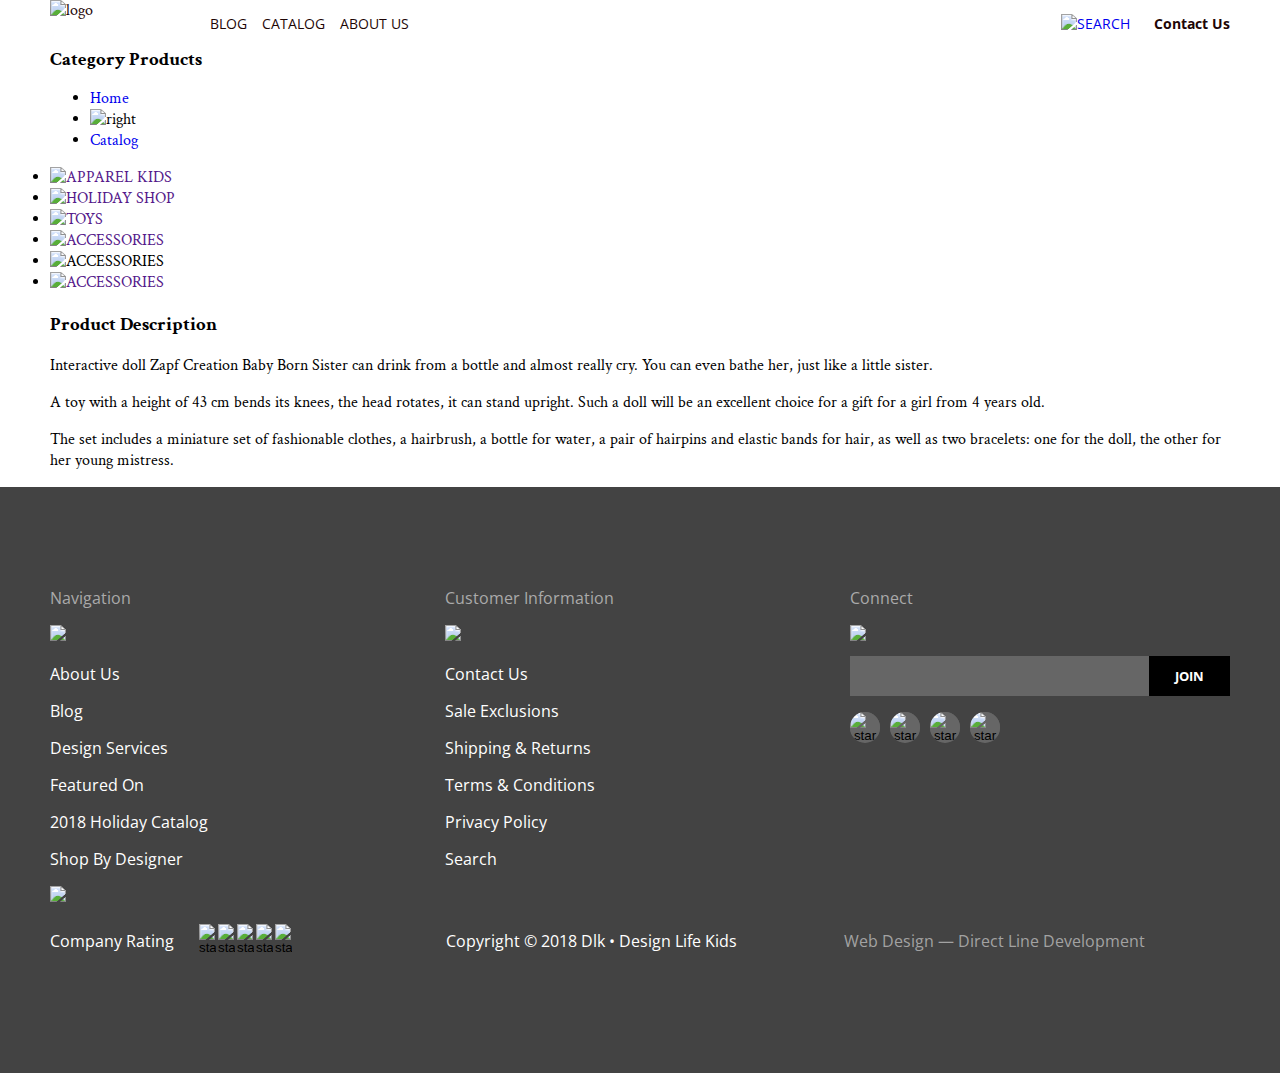
==== index2.html @ b19efc41 "Пракстически все, только эти радио-кнопки не могу стилизовать" ====
<!DOCTYPE html>
<html lang="en"> 
<head>
  <meta charset="UTF-8"> 
  <link href="https://fonts.googleapis.com/css?family=Open+Sans:300,300i,400,400i,600,600i,700,700i,800,800i&display=swap" rel="stylesheet">
  <link rel="stylesheet" href="https://cdnjs.cloudflare.com/ajax/libs/normalize/8.0.1/normalize.min.css">
  <link href="https://fonts.googleapis.com/css?family=Montserrat:400,700,800,900&display=swap" rel="stylesheet">
  <link href="https://fonts.googleapis.com/css?family=Crimson+Text:400i,600i,700i&display=swap" rel="stylesheet">
  
  
  <link rel="stylesheet" href="common.css">
  <link rel="stylesheet" href="common2.css">
  <link rel="stylesheet" href="style.css">
  <title>DLK</title>
</head>
<body>
  <header class="main-header header container">
    <a href="#">
      <img class="header-logo" src="pictures/DLK.png" alt="logo">
     </a>
    <nav class="header-nav">
      <ul class="header-list-link"> 
       <li><a class="nav-item" href="#">Blog</a></li>
       <li><a class="nav-item" href="index2.html">Catalog</a></li>
       <li><a class="nav-item" href="#">About Us</a></li>
      </ul>
     <div class ="search-contact"> 
      <a href="#" class="header-list-link">
        <img class="header-list-link-conact" src="pictures/XMLID 1397.png" alt="search">
      </a>
      <a class="nav-item-contact" href="#">Contact Us</a> 
     </div>       
      
    </nav>
  </header>
  <section class="category-products container">
    <h3 class="category-title-second container"> Category Products </h3>
  </section>
  <section class="container vector-button">
    <div class="">
    <ul class="vector-button-head">
      <li><a class="nav-vector-button-home" href="index.html">Home</a></li>
      <li>
      <img class="vector" src="pictures/Vector (Stroke).png" alt="right">
      </li>
      <li><a class="nav-vector-button-catalog" href="#">Catalog</a></li>
    </ul>      
    </div>
  </section>
  <section class="container image-category">
    
      <li class="lattery"> 
        <a href="">     
        <img class="category" src="pictures/APPAREL KIDS 2.png" alt="APPAREL KIDS">
        <h4 class="lattery-a">  apparel <br> kids  </h4>    
        </a>    
      </li>
      <li class="lattery">   
        <a href="">    
          <img class="category" src="pictures/HOLIDAY SHOP2.jpg" alt="HOLIDAY SHOP">
          <h4 class="lattery-zz"> holiday <br> shop </h4>   
        </a>      
      </li>
      <li class="lattery three">  
        <a href="">      
          <img class="category" src="pictures/TOYS 2.png" alt="TOYS">
          <h4 class="lattery-zz"> TOYS </h4>  
        </a>      
      </li>
    
      <li class="lattery fourth"> 
        <a href="">
        <img class="category" src="pictures/ACCESSORIES2.jpg" alt="ACCESSORIES">
        <h4 class="lattery-zz">  ACCESSORIES </h4>  
        </a>      
      </li>
      <li class="lattery">   
        <a href=""></a>     
        <img class="category" src="pictures/sale.png" alt="ACCESSORIES">
        <h4 class="lattery-zz">  sale </h4> 
      </a>        
      </li>
      <li class="lattery last-image">   
        <a href="">      
        <img class="category" src="pictures/apparel adults.png" alt="ACCESSORIES">
        <h4 class="lattery-zz">  apparel adults </h4> 
      </a>         
      </li>
    

  </section>

  <section class="categore-products second-conteiner container">
    <h3 class="product-description">  Product Description </h3>      
      <div class="product-description-text-head">
        <div class="product-description-text">
          <p>
            Interactive doll Zapf Creation Baby Born Sister can drink from a bottle and almost really cry. You can even bathe her, just like a little sister.        
          </p>
        </div>  
        <div class="product-description-text">
          <p>
            A toy with a height of 43 cm bends its knees, the head rotates, it can stand upright. Such a doll will be an excellent choice for a gift for a girl from 4 years old.   
          </p>
        </div>
        <div class="product-description-text">
          <p>
            The set includes a miniature set of fashionable clothes, a hairbrush, a bottle for water, a pair of hairpins and elastic bands for hair, as well as two bracelets: one for the doll, the other for her young mistress.   
          </p>   
      </div>   

  </section>


  <footer class="footer">
    <div class="container">
     <div class="footer-gray container">
      <section>
       <h3 class="footer-nav">Navigation</h3>
        <img class="line" src="pictures/Line.png">
        <nav>
         <ul class="footer-spisok">
          <li class="margin"><a class="about-us footer-spisok" href="#"> About Us </a></li>
          <li class="margin"><a class="blog footer-spisok" href="#"> Blog </a></li>
          <li class="margin"><a class="design-services footer-spisok" href="#">Design Services </a></li>
          <li class="margin"><a class="featured-on footer-spisok" href="#"> Featured On </a></li>
          <li class="margin"> <a class="2018-holiday-catalog footer-spisok" href="#"> 2018 Holiday Catalog </a></li>
          <li class="margin"><a class="shop-by-designer footer-spisok" href="#"> Shop By Designer </a></li>
        
         </ul>
         
         
        </nav>
        
      </section>
      
     <section>
      <h3 class="footer-nav">Customer Information</h3>
      <img class="line" src="pictures/Line.png">
       <ul class="footer-spisok">        
        <li class="margin"><a class="about-us footer-spisok" href="#">Contact Us </a></li>
        <li class="margin"><a class="blog footer-spisok" href="#"> Sale Exclusions </a></li>
        <li class="margin"><a class="design-services footer-spisok" href="#">Shipping & Returns </a></li>
        <li class="margin"><a class="featured-on footer-spisok" href="#"> Terms & Conditions </a></li>
        <li class="margin"><a class="2018-holiday-catalog footer-spisok" href="#"> Privacy Policy</a></li>
        <li class="margin"> <a class="shop-by-designer footer-spisok" href="#"> Search </a></li>
       </ul> 
        
     </section>    
     <section> 
      <h3 class="footer-nav">Connect</h3>       
      <img class="line" src="pictures/Line.png">
       <form class="email-submit" action="email">
        <input class="email" type="email" name="email" id="#">
        <button class="submit" type="submit"> join </button>  
       </form>
       <ul class="footer-spisok socail-li">
        <li>
          <button class="link-button">
          <img class="pertner-item" src="pictures/Facebook.png" alt="star">
          </button>
        </li>
        <li>
          <button class="link-button">
          <img class="pertner-item" src="pictures/Twitter.png" alt="star">
          </button>
        </li>
        <li>
          <button class="link-button">
          <img class="pertner-item" src="pictures/Pinterest.png" alt="star">
          </button>
        </li>
        <li>
          <button class="link-button">
          <img class="pertner-item" src="pictures/Instagram.png" alt="star">
          </button>
        </li>
        
       </ul>       
         
     </section> 
     
    </div>

    <img class="line" src="pictures/Line big.png">


    <div class="footer-gray second-footer">
      
      <div class="rating">
        <p class="rating-title footer-spisok">Company Rating</p>
        <ul class="rating-buttons footer-spisok">
          <li>
            <button class="rating-button">
            <img class="image-star" src="pictures/Star.png" alt="star">
            </button>
          </li>
          <li>
            <button class="rating-button">
            <img class="image-star" src="pictures/Star.png" alt="star">
            </button>
          </li>
          <li>
            <button class="rating-button">
            <img class="image-star" src="pictures/Star.png" alt="star">
            </button>
          </li>
          <li>
            <button class="rating-button">
            <img class="image-star" src="pictures/Star.png" alt="star">
            </button>
          </li>
          <li>
            <button class="rating-button">
            <img class="image-star" src="pictures/Star.png" alt="star">
            </button>
          </li>
        </ul>
       </div>
      

    <p class="footer-spisok footer-center">Copyright © 2018 Dlk • Design Life Kids  </p>  
  
    <a class="web-design footer-right" href="#"> Web Design — Direct Line Development </a>   
   
     
    </div>  
  </div>
  </footer>
</body>
</html>
---- common.css ----
body { 
    
    font-family: 'Open Sans', 'sans-serif';
    font-family: 'Montserrat', 'sans-serif';
    font-family: 'Crimson Text', 'serif';
 margin: 0; 
}

a {
     text-decoration: none; 
    }
html { 
    box-sizing: border-box; 
}
*, *::before, *::after { 
    box-sizing: inherit; 
}

img {
     max-width: 100%;

     }

.header-list-link {
    list-style-type: none;
    padding-left: 0;
    margin-left: 60px;

    font-family: 'Open Sans';
font-style: normal;
font-weight: normal;
font-size: 14px;
line-height: 19px;
display: flex;
align-items: center;
text-transform: uppercase;

}




     /* haeder */



.container {
    margin: 0 auto;
    width: 100%;
    max-width: 1180px;
   

}
.header {
    display: flex;



}

.header-nav {
    display: flex;
    width: 100%;
    justify-content: space-between;
}


.header-list-link-conact {
    display: flex;
    align-items: center;

}
.header-list-link-conact:hover{
    opacity: 0.5;
}
.header-list-link-conact:active{
    opacity: 0.2;
}


.nav-item-contact{
    display: flex;
    align-items: center;
    margin-left: 24px;
}
.nav-item-contact:hover {
    opacity: 0.5;
}

.nav-item-contact:active {
    opacity: 0.2;
}

.search-contact {
    display: flex;



}


.header-logo {
    color: #1E0606;
    width: 100px;
    min-width: 100px;
    height: 52px;

}
.header-logo:hover {
    opacity: 0.5 ;
}
.header-logo:active {
    opacity: 0.2;
}



.nav-item {
    font-style: normal;
    font-weight: normal;
    font-size: 14px;
    line-height: 19px;
    color: #1E0606;
    margin-right: 15px;
}    
.nav-item:hover {
    opacity: 0.5 ;
}
.nav-item:active {
    opacity: 0.2;
}

.nav-item-contact {
    font-family: 'Open Sans';
    font-style: normal;
    font-weight: bold;
    font-size: 14px;
    line-height: 19px;
    color: #1E0606;
}

.pourple-link {
    font-family: 'Open Sans';
    font-style: normal;
    font-weight: bold;
    font-size: 16px;
    line-height: 22px;
    color: #FFFFFF;
    background-color: #000000;
    
    display: flex;
    justify-content: center;
    align-items: center;
    width: 161px;
    min-height: 40px;
    padding: 9px;
  
   
}
.pourple-link:hover {
    background-color: #C29974;
}
.pourple-link:active {

    background-color: #CFAF91
}



.first-conteiner {
    padding-left: 133px;
    padding-bottom: 89px;
    padding-top: 89px;
    margin-top: 130px;
    position: relative;
}



.poster-title {
    font-family: "Montserrat";
    font-style: normal;
    font-weight: bold;
    font-size: 40px;
    line-height: 110%;
    color: #1E0606;  
    margin-top: 0;
    
}
.poster-down {
    
width: 1180px;
height: 39px;
margin: 0;
background: #C29974;


}
.poster-mini {
    font-family: "Open Sans";
font-style: normal;
font-weight: bold;
font-size: 12px;
line-height: 16px;
color: #FFFFFF;
display: flex;
justify-content: center;
align-items: center;
text-align: center;
text-transform: uppercase;
}

.poster {
    
    
   position: relative;
    
    background: #EEE4DB;

   
   


}

.poster-picture {
    display: flex;
    
    position: absolute;
width: 635.49px;
height: 461px;
left: 448px;
bottom: 0%;
    
}

.partners {
    margin-top: 91px;
    margin-bottom: 90px;
}

.partners-list {
    list-style-type: none;
    display:flex;
    justify-content: space-between;
    padding: 0;
}

.d-l-k {
 display: flex;
 justify-content: space-around;
 position: relative;
 align-items: baseline;
}

.design-Life-kids {
    
    
    width: 357px;
height: 47px;
left: 140px;
top: 2043px;

/* Title two */

font-family: 'Montserrat';
font-style: normal;
font-weight: bold;
font-size: 38px;
line-height: 46px;
/* identical to box height */

text-transform: uppercase;

/* Black */

color: #1E0606;
}

.design-Life-kids-smalll {
    width: 483px;
height: 66px;
left: 740px;
top: 2110px;

font-family: 'Open Sans';
font-style: normal;
font-weight: normal;
font-size: 16px;
line-height: 22px;

/* Black */

color: #1E0606;
}

.about-Us {
    width: 85px;
height: 33px;
left: 140px;
top: 2100px;

font-family: 'Crimson Text';
font-style: italic;
font-weight: normal;
font-size: 26px;
line-height: 32px;
/* identical to box height */


color: #1E0606;
}
.about-us:hover {
    opacity: 0.5;
}
.about-us:active {
    opacity: 0.2;
}

.design-Life-kids-small {
    width: 483px;
height: 67px;
left: 140px;
top: 2143px;

    font-family: 'Open Sans';
font-style: normal;
font-weight: normal;
font-size: 16px;
line-height: 22px;
}

.design-Life-kids-back {
    width: 543px;
height: 236px;
background: #E1F0F7;


    
}

.contactss {
    background: #E1F0F7;
    

}


.map-image {
width: 483px;
height: 196px;

}

.Designed-in-Slovenia {
    font-family: 'Crimson Text';
font-style: italic;
font-weight: normal;
font-size: 20px;
line-height: 25px;
margin-top: 0;

}
.category-title {
    font-family: 'Montserrat';
font-style: normal;
font-weight: bold;
font-size: 38px;
line-height: 46px;
text-transform: uppercase;
color: #1E0606;
margin-top: 90px;


}

.category-pictyre {
    list-style-type: none;
   padding: 0;
   display: flex;
   justify-content: space-between;
   margin-top: 30px;
   

}


.hidden {
    display: none
}
.arrows {
    display: flex;
    align-items: center;
    
}

.arrow {
    width: 37px;
height: 37px;
padding: 0;
border: 0;
margin-right: 6px;

}

.HZ {
    margin-left: 20px;
    font-family: 'Open Sans';
font-style: normal;
font-weight: normal;
font-size: 16px;
line-height: 22px;
color: #1E0606;
    
}

.later {
    position: relative;
}

.lattery {
    position: relative;
    

}

.lattery-a {
    position: absolute;
    left:  8.14%;
    right: 22.5%;
    top: 24.15%;
    transform: translate(10%);
    font-family: 'Montserrat';
    font-style: normal;
    font-weight: bold;
    font-size: 26px;
    line-height: 32px;
    text-align: center;
    
    text-transform: uppercase;
    color: #FFFFFF;
}
.lattery-a:hover {
    text-decoration-line: underline;
}

.lattery-zz{
   
    position: absolute;
left: 7.14%;
right: 22.5%;
top: 27.15%;
/* bottom: 38.15%; */
transform: translate(10%);
font-family: 'Montserrat';
font-style: normal;
font-weight: bold;
font-size: 26px;
line-height: 32px;
text-align: center;
text-transform: uppercase;
color: #FFFFFF;
}
.lattery-zz:hover {
    text-decoration-line: underline;
}


.about-purchase {
  display: flex;
  margin-top: 94px;

}

.woman {
    
    margin-left: 120px;
    
   
}

.button-delivery {
    
    display: flex;
    flex-direction: column;
    border: 0;
}
  


.delivery-title {
    font-family: 'Montserrat';
font-style: normal;
font-weight: bold;
font-size: 38px;
line-height: 46px;
text-transform: uppercase;
color: #1E0606;
margin-top: 30px;
}


.button-delivery-first {
    font-family:'Crimson Text';
font-style: italic;
font-weight: normal;
font-size: 26px;
line-height: 32px;

height: 33px;
left: 710px;
top: 1392px;
color: #1E0606;
margin-bottom: 22px;

}

.button-delivery-first:hover {
    font-weight: bold;
    width: 326px;
    background-color:rgba(112, 187, 220, 0.2);

}

.woman-text {
    width: 480px;

left: 710px;
top: 1510px;

font-family: 'Open Sans';
font-style: normal;
font-weight: normal;
font-size: 16px;
line-height: 22px;



color: #1E0606;
}

.woman-button {
margin-top: 26px;
}

.footer-nav {
    font-family: 'Open Sans';
font-style: normal;
font-weight: normal;
font-size: 16px;
line-height: 22px;
color: #AAAAAA; 
margin-top: 100px;
}
.footer {
    display: flex;
    background: #434343;
    
}

.footer-gray {
    display: flex;
    justify-content: space-between;
    align-items: baseline;

}

.footer-spisok {
    list-style-type: none;
    font-family: 'Open Sans';
font-style: normal;
font-weight: normal;
font-size: 16px;
line-height: 22px;
padding-left: 0;



color: #FFFFFF;
}

.pertner-item {
    border-radius: 15px;
    background: #666666;
}

.socail-li {
    display: flex;
}

.margin {
    margin-bottom: 15px;
}
.web-design {
    font-family: 'Open Sans';
font-style: normal;
font-weight: normal;
font-size: 16px;
line-height: 22px;

display: flex;
align-items: center;

color: #A2A2A2;

}

.rating-button {
    padding: 0;
    border: 0;
    
    border-radius: 15px;
    width: 17px;
    height: 17px;
    margin-right: 2px;
    background: #434343;

}
.link-button {
    padding: 0;
    border: 0;
    background: #666666;
    border-radius: 15px;
    width: 30px;
    height: 30px;
    margin-right: 10px;    
}
.link-button:hover {
    opacity: 0.5;
}
.link-button:active {
    opacity: 0.2;
}

.rating {
    display: flex;
    align-items: center;
    
}

.rating-buttons {
    display: flex;
    margin-left: 25px;
}
.second-footer {
    margin-bottom: 100px;
}

.footer-center {
    margin-left: 45px;
}

.footer-right {
    margin-right: 85px
}

.email-submit {
    display: flex;
    margin-top: 9px;
    
    color: #EBEBEB;
}

.email {
    width: 299px;
    height: 40px;
    
    border: none;
    
    background-color: #666666;
    
}

.submit {
    width: 81px;
    height: 40px;
    font-family: 'Open Sans';
font-style: normal;
font-weight: bold;

text-transform: uppercase;
    color: #FFFFFF;
background: #000000;
border: 0;
}

.modal-bg {
    position: fixed;
    background-color: rgba(125, 151, 218, 0.8);
    top: 0;
    height: 100vh;
    width: 100vw;
    display: flex;
    justify-content: center;
    align-items: center;
}



.modal-window {
    
    background-color: #E5EAF8;
    padding: 50px;
    position: relative;
    padding-top: 23px;
    
    
}




/* forms */

.form-row-290 {
    position: relative;
    padding-top: 23px;
    width: 290px;
}

.form-row {
    position: relative;
    display: flex;
    justify-content: space-between;
    padding-top: 23px;
    width: 600px;

}

.form-label {
    top: 6px;
    position: absolute;
}

.form-input {
    width: 100%;
    border: 1px solid rgba(0, 0, 0, 0.2);
    box-sizing: border-box;
} 

.modal-close {
    border: none;
    background-color: transparent;
    position: absolute;
    top: 0;
    right: -10px;
    padding: 0px;

}
/* modalll */



.form-row-end-290 {
    
    width: 290px;
}

.form-row-end {
    
    position: relative;
    display: flex;
    justify-content: space-between;
    padding-top: 23px;
    width: 600px;
    margin-top: 20px;
}

.form-label-end {
    font-family: 'Roboto';
    font-style: normal;
    font-weight: normal;
    font-size: 14px;
    line-height: 16px;


    color: #1E0606;
    top: 0;
    position: absolute;
}

.form-input-end {
    font-family: 'Roboto' ;
    font-style: normal;
    font-weight: normal;
    font-size: 18px;
    line-height: 21px;

    color: #1E0606;
    padding: 12px 18px;
    width: 100%;
    border: 1px solid rgba(0, 0, 0, 0.2);
    
    box-sizing: border-box;
}

.by-click-on {
    display: flex;
    justify-content: start;
    align-items: center;
}

.click-true {
    margin-left: 15px;
    font-family: 'Roboto';
    font-style: normal;
    font-weight: normal;
    font-size: 14px;
    line-height: 16px;
    margin-top: 20px;    
    color: #1E0606;
}

.modal-bg-1 {
    position: fixed;
    background: rgba(125, 151, 218, 0.8);
    top: 0;
    height: 100vh;
    width: 100vw;
    display: flex;
}
.modal-bg_close {
    display: none;
}

.modal-window-1 {
    position: relative;
    padding: 50px;
    background-color: #EEEEEE;
    margin: auto;
}

.rectangle {
    width: 31px;
    margin-bottom: 11px;
}

.rectangle-1 {
    display: flex;
    flex-direction: column;
        align-items: flex-start;
        
}

.palochki {
    list-style-type: none; 
    position: absolute;
    padding: 0;
    left: 28px;
    
    
}
.cifra {
    width: 61px;
}
.blog:hover {
    opacity: 0.5;
}
.blog:active {
    opacity: 0.2;
} 
.design-services:hover {
    opacity: 0.5;
}
.design-services:active {
    opacity: 0.2;
}
.featured-on:hover {
    opacity: 0.5;
}
.featured-on:active {
    opacity: 0.2;
}
.holiday-catalog:hover {
    opacity: 0.5;
}
.holiday-catalog:active {
    opacity: 0.2;
}

.shop-by-designer:hover {
    opacity: 0.5;

}
.shop-by-designer:active {
    opacity: 0.2;
}
.footer-right:hover {
    text-decoration-line: underline;

}
.footer-right:active {
    text-decoration-line: underline;

}
.footer-spisok:hover {
    color: #C29974;
}
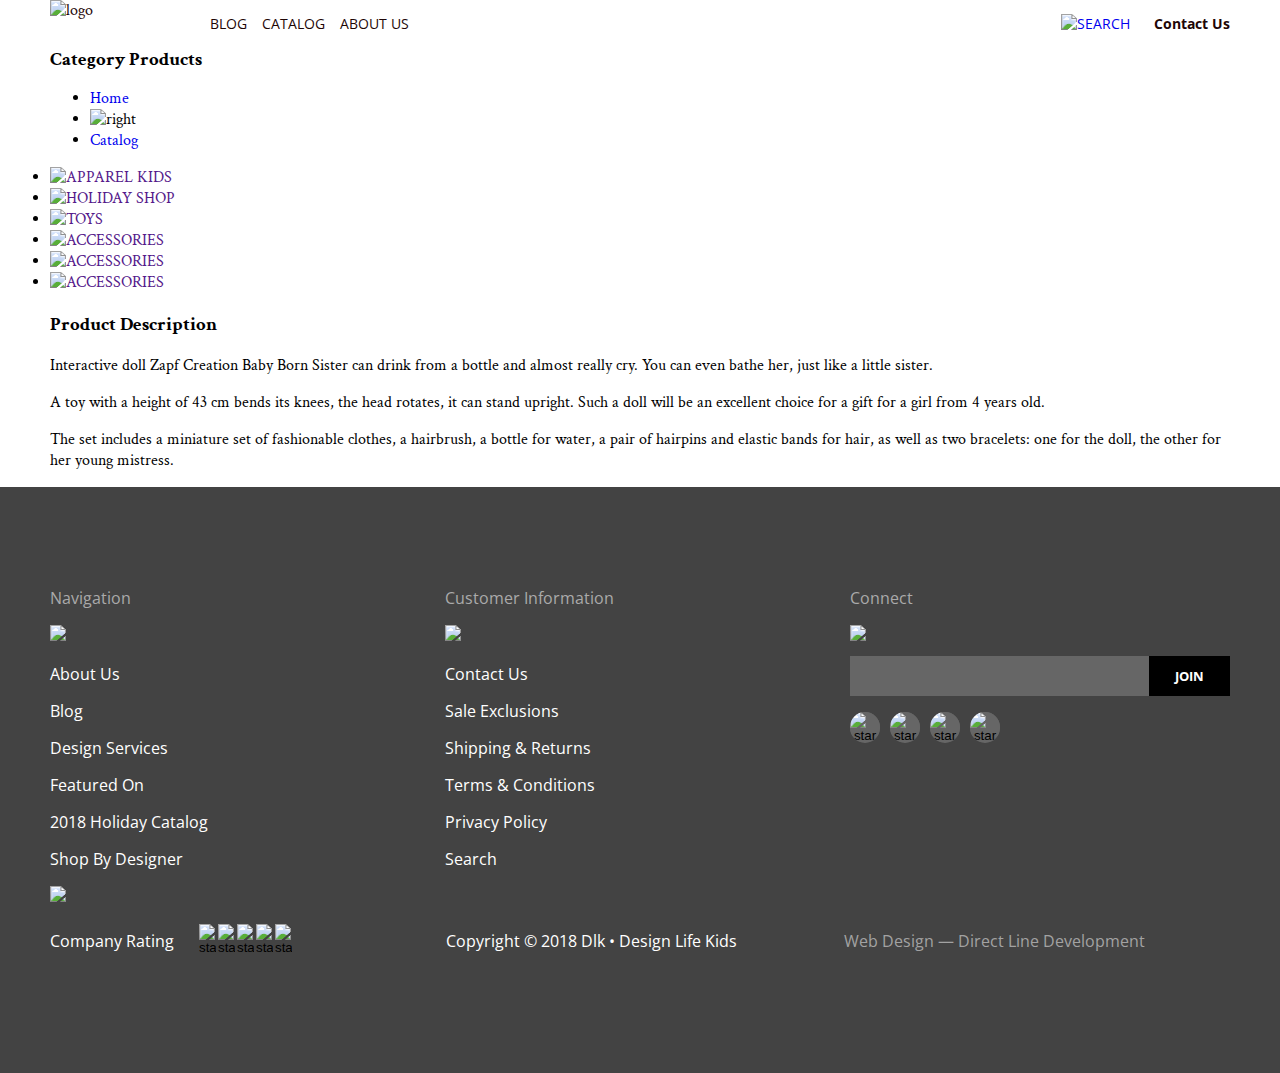
==== commit 1c149c12: "все" ====
--- a/index2.html
+++ b/index2.html
@@ -75,7 +75,7 @@
         </a>      
       </li>
       <li class="lattery">   
-        <a href=""></a>     
+        <a href="">   
         <img class="category" src="pictures/sale.png" alt="ACCESSORIES">
         <h4 class="lattery-zz">  sale </h4> 
       </a>        
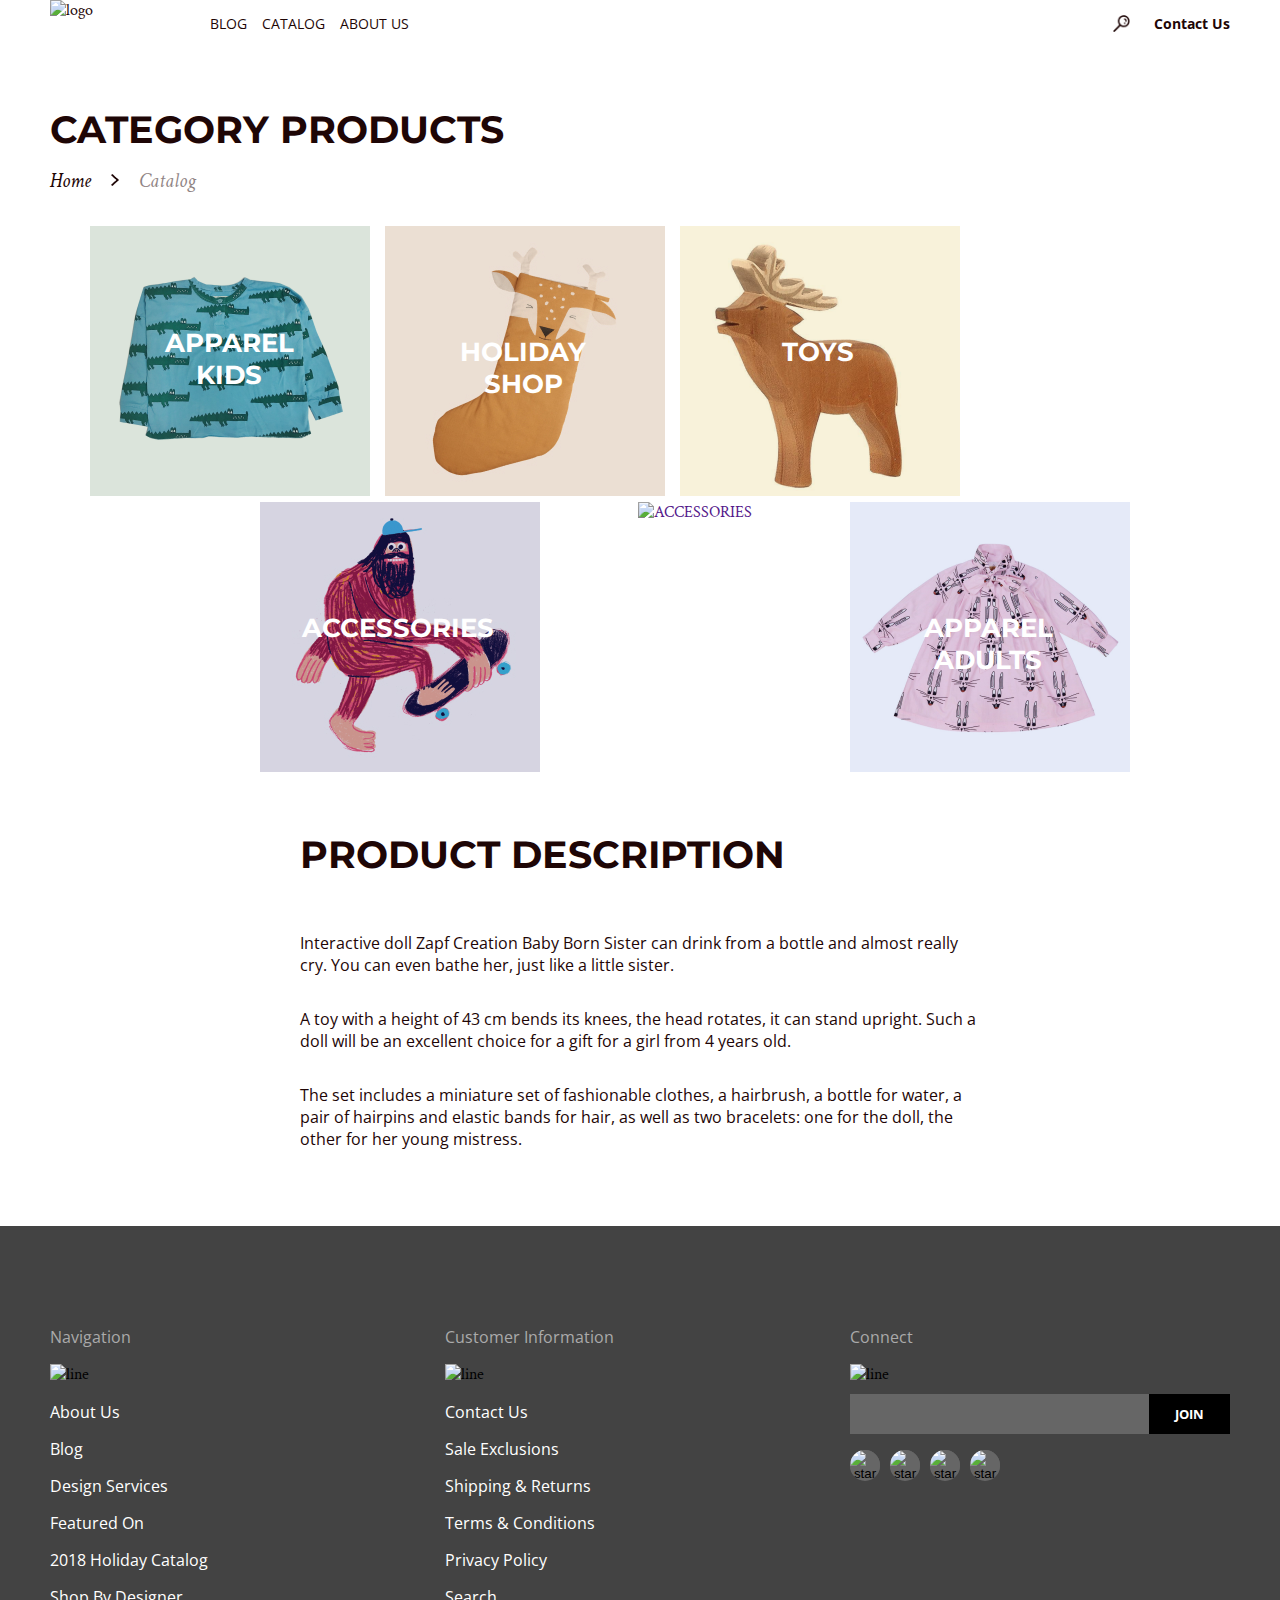
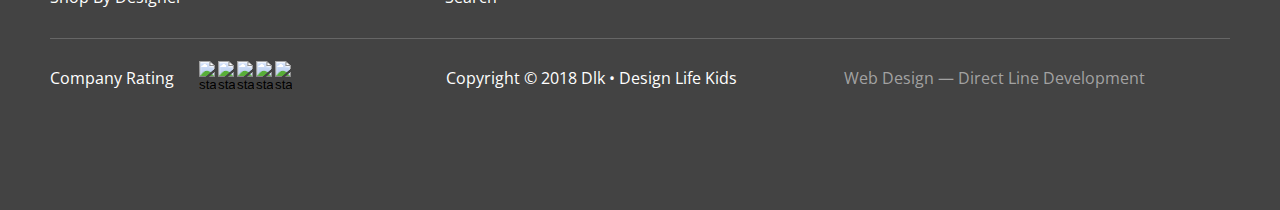
==== commit f92011bb: "я все" ====
--- a/index2.html
+++ b/index2.html
@@ -7,10 +7,8 @@
   <link href="https://fonts.googleapis.com/css?family=Montserrat:400,700,800,900&display=swap" rel="stylesheet">
   <link href="https://fonts.googleapis.com/css?family=Crimson+Text:400i,600i,700i&display=swap" rel="stylesheet">
   
-  
-  <link rel="stylesheet" href="common.css">
+  <link rel="stylesheet" href="style.css">
   <link rel="stylesheet" href="common2.css">
-  <link rel="stylesheet" href="style.css">
   <title>DLK</title>
 </head>
 <body>
@@ -26,7 +24,7 @@
       </ul>
      <div class ="search-contact"> 
       <a href="#" class="header-list-link">
-        <img class="header-list-link-conact" src="pictures/XMLID 1397.png" alt="search">
+        <img class="header-list-link-conact" src="pictures/XMLID1397.png" alt="search">
       </a>
       <a class="nav-item-contact" href="#">Contact Us</a> 
      </div>       
@@ -35,42 +33,41 @@
   </header>
   <section class="category-products container">
     <h3 class="category-title-second container"> Category Products </h3>
-  </section>
-  <section class="container vector-button">
+  
     <div class="">
     <ul class="vector-button-head">
       <li><a class="nav-vector-button-home" href="index.html">Home</a></li>
       <li>
-      <img class="vector" src="pictures/Vector (Stroke).png" alt="right">
+      <img class="vector" src="pictures/Vector-(Stroke).png" alt="right">
       </li>
       <li><a class="nav-vector-button-catalog" href="#">Catalog</a></li>
     </ul>      
     </div>
   </section>
   <section class="container image-category">
-    
+    <ul class="image-category">
       <li class="lattery"> 
         <a href="">     
-        <img class="category" src="pictures/APPAREL KIDS 2.png" alt="APPAREL KIDS">
+        <img class="category" src="pictures/APPAREL-KIDS-2.png" alt="APPAREL KIDS">
         <h4 class="lattery-a">  apparel <br> kids  </h4>    
         </a>    
       </li>
       <li class="lattery">   
         <a href="">    
-          <img class="category" src="pictures/HOLIDAY SHOP2.jpg" alt="HOLIDAY SHOP">
+          <img class="category" src="pictures/HOLIDAY-SHOP-2.jpg" alt="HOLIDAY SHOP">
           <h4 class="lattery-zz"> holiday <br> shop </h4>   
         </a>      
       </li>
       <li class="lattery three">  
         <a href="">      
-          <img class="category" src="pictures/TOYS 2.png" alt="TOYS">
+          <img class="category" src="pictures/TOYS-2.png" alt="TOYS">
           <h4 class="lattery-zz"> TOYS </h4>  
         </a>      
       </li>
     
       <li class="lattery fourth"> 
         <a href="">
-        <img class="category" src="pictures/ACCESSORIES2.jpg" alt="ACCESSORIES">
+        <img class="category" src="pictures/ACCESSORIES-2.jpg" alt="ACCESSORIES">
         <h4 class="lattery-zz">  ACCESSORIES </h4>  
         </a>      
       </li>
@@ -82,11 +79,11 @@
       </li>
       <li class="lattery last-image">   
         <a href="">      
-        <img class="category" src="pictures/apparel adults.png" alt="ACCESSORIES">
+        <img class="category" src="pictures/apparel-adults.png" alt="ACCESSORIES">
         <h4 class="lattery-zz">  apparel adults </h4> 
       </a>         
       </li>
-    
+    </ul>
 
   </section>
 
@@ -107,8 +104,8 @@
           <p>
             The set includes a miniature set of fashionable clothes, a hairbrush, a bottle for water, a pair of hairpins and elastic bands for hair, as well as two bracelets: one for the doll, the other for her young mistress.   
           </p>   
-      </div>   
-
+        </div> 
+      </div>
   </section>
 
 
@@ -117,7 +114,7 @@
      <div class="footer-gray container">
       <section>
        <h3 class="footer-nav">Navigation</h3>
-        <img class="line" src="pictures/Line.png">
+        <img class="line" src="pictures/Line.png" alt="line">
         <nav>
          <ul class="footer-spisok">
           <li class="margin"><a class="about-us footer-spisok" href="#"> About Us </a></li>
@@ -136,7 +133,7 @@
       
      <section>
       <h3 class="footer-nav">Customer Information</h3>
-      <img class="line" src="pictures/Line.png">
+      <img class="line" src="pictures/Line.png" alt="line">
        <ul class="footer-spisok">        
         <li class="margin"><a class="about-us footer-spisok" href="#">Contact Us </a></li>
         <li class="margin"><a class="blog footer-spisok" href="#"> Sale Exclusions </a></li>
@@ -149,7 +146,7 @@
      </section>    
      <section> 
       <h3 class="footer-nav">Connect</h3>       
-      <img class="line" src="pictures/Line.png">
+      <img class="line" src="pictures/Line.png" alt="line">
        <form class="email-submit" action="email">
         <input class="email" type="email" name="email" id="#">
         <button class="submit" type="submit"> join </button>  
@@ -182,7 +179,7 @@
      
     </div>
 
-    <img class="line" src="pictures/Line big.png">
+    <img class="line" src="pictures/Line-big.png" alt="line-big">
 
 
     <div class="footer-gray second-footer">
--- a/style.css
+++ b/style.css
@@ -0,0 +1,331 @@
+body { 
+    
+    font-family: 'Open Sans', 'sans-serif';
+    font-family: 'Montserrat', 'sans-serif';
+    font-family: 'Crimson Text', 'serif';
+ margin: 0; 
+}
+
+a {
+     text-decoration: none; 
+    }
+html { 
+    box-sizing: border-box; 
+}
+*, *::before, *::after { 
+    box-sizing: inherit; 
+}
+
+img {
+     max-width: 100%;
+
+     
+}
+.container {
+    margin: 0 auto;
+    width: 100%;
+    max-width: 1180px;
+   
+
+}
+.pourple-link {
+    font-family: 'Open Sans';
+    font-style: normal;
+    font-weight: bold;
+    font-size: 16px;
+    line-height: 22px;
+    color: #FFFFFF;
+    background-color: #000000;
+    
+    display: flex;
+    justify-content: center;
+    align-items: center;
+    width: 161px;
+    min-height: 40px;
+    padding: 9px;
+  
+   
+}
+.pourple-link:hover {
+    background-color: #C29974;
+}
+.pourple-link:active {
+
+    background-color: #CFAF91
+}
+
+.header {
+    display: flex;
+
+
+
+}
+.header-nav {
+    display: flex;
+    width: 100%;
+    justify-content: space-between;
+}
+
+
+.header-list-link-conact {
+    display: flex;
+    align-items: center;
+    width: 17px;
+
+}
+.header-list-link-conact:hover{
+    opacity: 0.5;
+}
+.header-list-link-conact:active{
+    opacity: 0.2;
+}
+.header-list-link {
+    list-style-type: none;
+    padding-left: 0;
+    margin-left: 60px;
+
+    font-family: 'Open Sans';
+font-style: normal;
+font-weight: normal;
+font-size: 14px;
+line-height: 19px;
+display: flex;
+align-items: center;
+text-transform: uppercase;
+
+}
+.nav-item-contact{
+    display: flex;
+    align-items: center;
+    margin-left: 24px;
+}
+.nav-item-contact:hover {
+    opacity: 0.5;
+}
+
+.nav-item-contact:active {
+    opacity: 0.2;
+}
+.search-contact {
+    display: flex;
+
+
+
+}
+
+
+.header-logo {
+    color: #1E0606;
+    width: 100px;
+    min-width: 100px;
+    height: 52px;
+
+}
+.header-logo:hover {
+    opacity: 0.5 ;
+}
+.header-logo:active {
+    opacity: 0.2;
+}
+.nav-item {
+    font-style: normal;
+    font-weight: normal;
+    font-size: 14px;
+    line-height: 19px;
+    color: #1E0606;
+    margin-right: 15px;
+}    
+.nav-item:hover {
+    opacity: 0.5 ;
+}
+.nav-item:active {
+    opacity: 0.2;
+}
+
+.nav-item-contact {
+    font-family: 'Open Sans';
+    font-style: normal;
+    font-weight: bold;
+    font-size: 14px;
+    line-height: 19px;
+    color: #1E0606;
+}
+
+.footer-nav {
+    font-family: 'Open Sans';
+font-style: normal;
+font-weight: normal;
+font-size: 16px;
+line-height: 22px;
+color: #AAAAAA; 
+margin-top: 100px;
+}
+.footer {
+    display: flex;
+    background: #434343;
+    
+}
+
+.footer-gray {
+    display: flex;
+    justify-content: space-between;
+    align-items: baseline;
+
+}
+
+.footer-spisok {
+    list-style-type: none;
+    font-family: 'Open Sans';
+font-style: normal;
+font-weight: normal;
+font-size: 16px;
+line-height: 22px;
+padding-left: 0;
+color: #FFFFFF;
+}
+.second-footer {
+    margin-bottom: 100px;
+}
+
+.footer-center {
+    margin-left: 45px;
+}
+
+.footer-right {
+    margin-right: 85px
+}
+.pertner-item {
+    border-radius: 15px;
+    background: #666666;
+}
+
+.socail-li {
+    display: flex;
+}
+
+.margin {
+    margin-bottom: 15px;
+}
+.web-design {
+    font-family: 'Open Sans';
+font-style: normal;
+font-weight: normal;
+font-size: 16px;
+line-height: 22px;
+
+display: flex;
+align-items: center;
+
+color: #A2A2A2;
+
+}
+
+.rating-button {
+    padding: 0;
+    border: 0;
+    
+    border-radius: 15px;
+    width: 17px;
+    height: 17px;
+    margin-right: 2px;
+    background: #434343;
+
+}
+.link-button {
+    padding: 0;
+    border: 0;
+    background: #666666;
+    border-radius: 15px;
+    width: 30px;
+    height: 30px;
+    margin-right: 10px;    
+    cursor: pointer;
+}
+.link-button:hover {
+    opacity: 0.5;
+}
+.link-button:active {
+    opacity: 0.2;
+}
+
+.rating {
+    display: flex;
+    align-items: center;
+    
+}
+
+.rating-buttons {
+    display: flex;
+    margin-left: 25px;
+}
+.email-submit {
+    display: flex;
+    margin-top: 9px;
+    
+    color: #EBEBEB;
+}
+
+.email {
+    width: 299px;
+    height: 40px;
+    
+    border: none;
+    
+    background-color: #666666;
+    
+}
+.submit {
+    width: 81px;
+    height: 40px;
+    font-family: 'Open Sans';
+font-style: normal;
+font-weight: bold;
+
+text-transform: uppercase;
+    color: #FFFFFF;
+background: #000000;
+border: 0;
+}
+.blog:hover {
+    opacity: 0.5;
+}
+.blog:active {
+    opacity: 0.2;
+} 
+.design-services:hover {
+    opacity: 0.5;
+}
+.design-services:active {
+    opacity: 0.2;
+}
+.featured-on:hover {
+    opacity: 0.5;
+}
+.featured-on:active {
+    opacity: 0.2;
+}
+.holiday-catalog:hover {
+    opacity: 0.5;
+}
+.holiday-catalog:active {
+    opacity: 0.2;
+}
+
+.shop-by-designer:hover {
+    opacity: 0.5;
+
+}
+.shop-by-designer:active {
+    opacity: 0.2;
+}
+.footer-right:hover {
+    text-decoration-line: underline;
+
+}
+.footer-right:active {
+    text-decoration-line: underline;
+
+}
+.footer-spisok:hover {
+    color: #C29974;
+}
--- a/common2.css
+++ b/common2.css
@@ -0,0 +1,163 @@
+
+.category-title-second {
+    font-family: 'Montserrat';
+   font-style: normal;
+font-weight: bold;
+font-size: 38px;
+line-height: 46px;
+text-transform: uppercase;
+color: #1E0606;
+}
+
+.category-products {
+    margin-top: 60px;
+}
+
+.vector-button {
+    margin-top: 15px;
+}
+
+.vector {
+    
+    margin-right: 20px;
+
+
+}
+
+.vector-button-head {
+    
+    list-style-type: none;
+    padding-left: 0;     
+    display: flex;
+    align-items: center;
+    
+}
+
+.nav-vector-button-home {
+    font-family: 'Crimson Text';
+font-style: italic;
+font-weight: normal;
+font-size: 20px;
+line-height: 25px;
+color: #1E0606;
+margin-right: 20px;
+}
+
+.nav-vector-button-catalog {
+    font-family: 'Crimson Text';
+font-style: italic;
+font-weight: normal;
+font-size: 20px;
+line-height: 25px;
+color: #1E0606;
+opacity: 0.5;
+}
+
+.image-category {
+    list-style-type: none;
+    display: flex;
+    justify-content: space-between;
+    flex-wrap: wrap;
+}
+
+
+
+.product-description {
+    display: flex;
+    
+    font-family: 'Montserrat';
+    font-style: normal;
+    font-weight: bold;
+    font-size: 38px;
+    line-height: 46px;
+    text-transform: uppercase;
+    color: #1E0606;
+}
+
+.product-description-text-head {
+    
+    
+    align-items: flex-start;
+}
+
+.product-description-text {
+    display: flex;
+    justify-content: center;
+
+    
+
+    font-family: 'Open Sans';
+    font-style: normal;
+    font-weight: normal;
+    font-size: 16px;
+    line-height: 22px;
+    color: #1E0606;
+}
+
+.second-conteiner {
+    width: 680px;
+    margin-bottom: 60px;
+    
+}
+
+.three {
+    margin-right: 270px;
+}
+
+.fourth {
+    margin-left: 170px;
+}
+
+.last-image {
+
+    margin-right: 100px;
+}
+.later {
+    position: relative;
+}
+
+.lattery {
+    position: relative;
+    
+
+}
+
+.lattery-a {
+    position: absolute;
+    left:  8.14%;
+    right: 22.5%;
+    top: 24.15%;
+    transform: translate(10%);
+    font-family: 'Montserrat';
+    font-style: normal;
+    font-weight: bold;
+    font-size: 26px;
+    line-height: 32px;
+    text-align: center;
+    
+    text-transform: uppercase;
+    color: #FFFFFF;
+}
+.lattery-a:hover {
+    text-decoration-line: underline;
+}
+
+.lattery-zz{
+   
+    position: absolute;
+left: 7.14%;
+right: 22.5%;
+top: 27.15%;
+transform: translate(10%);
+font-family: 'Montserrat';
+font-style: normal;
+font-weight: bold;
+font-size: 26px;
+line-height: 32px;
+text-align: center;
+text-transform: uppercase;
+color: #FFFFFF;
+}
+.lattery-zz:hover {
+    text-decoration-line: underline;
+}
